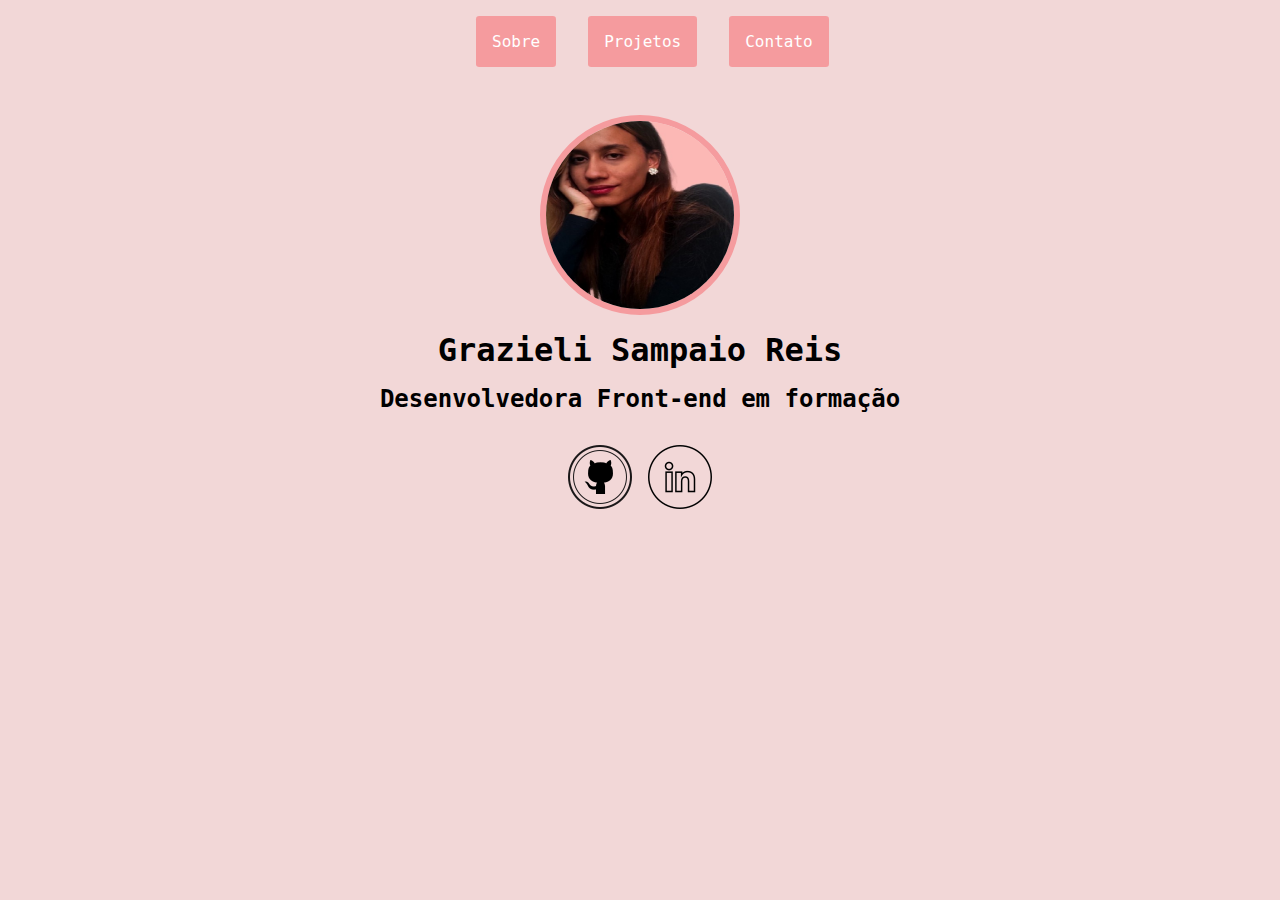
==== index.html @ 4bb28ace "portifolio-v1" ====
<!DOCTYPE html>
<html lang="pt-br">
<head>
    <meta charset="UTF-8">
    <meta name="viewport" content="width=device-width, initial-scale=1.0">
    <link rel="stylesheet" href="style.css">
    <title>Grazieli Sampaio Reis</title>
</head>
<body>
    <header class="menu-fixo">
      <nav class="menu">
        <ul>
            <li><a href="sobre.html">Sobre</a></li>
            <li><a href="projetos.html">Projetos</a></li>
            <li><a href="contato.html">Contato</a></li>
        </ul>
      </nav>
    </header>
      <div class="perfil">
        <img src="images/FotoDePerfil.jpg" alt="imagem de perfil" class="imagemPerfil">
        <h1 class="titulo">Grazieli Sampaio Reis</h1>
        <h2 class="subtitulo">Desenvolvedora Front-end em formação</h2>
      </div>
      <div class="iconsredes">
        <a href="https://github.com/GrazieliSampaioR" target="_blank"><img src="images/github-icon.png" alt="icone do github"></a>
        <a href="https://www.linkedin.com/in/grazieli-sampaio-reis/" target="_blank"><img src="images/linkedin-icon.png" alt="icone do linkdin"></a>
      </div>
</body>
</html>
---- style.css ----
*{
    padding: 0;
    margin:0;
    box-sizing: border-box;
    font-family: 'Roboto Mono', monospace;
    /* Fazer: 
    - melhorar background;
    - trocar a foto se possivel (s/prioridade)
    */
}
body{
    background-color: #f2d7d7;
}
.menu-fixo{
    display: flex;
    text-align: center;
    justify-content: center;
    justify-content:space-around;
    width: 100%;
    gap: 1em;
}
.menu{
    padding: 1em;
}
.menu ul li a{
    text-decoration: none;
    color: #ffffff;
    padding: 1em;
    width: 5em;
    height: 3em;
    border-radius:0.2em ;
    background-color: #f59b9e;
}
.menu ul{
    display: flex;
    align-items: center;
    width: 22.5em;
}
.menu li{
    display: inline-block;
    text-align: center;
    justify-content: center;
    list-style-type: none;
    padding: 1em;
}
.perfil{
    display: flex;
    align-items: center;
    justify-content: center;
    flex-direction: column;
    padding-top: 2em;
    gap: 1em;
}
.perfil img {
    width: 12.5em;
    height: 12.5em;
    border-radius: 50%;
    border: solid .4em #f59b9e;
}
.titulo, .subtitulo{
    text-align: center;
}
.iconsredes{
    display: flex;
    align-items: center;
    justify-content: center;
    padding-top: 2em;
    gap: 1em;
}
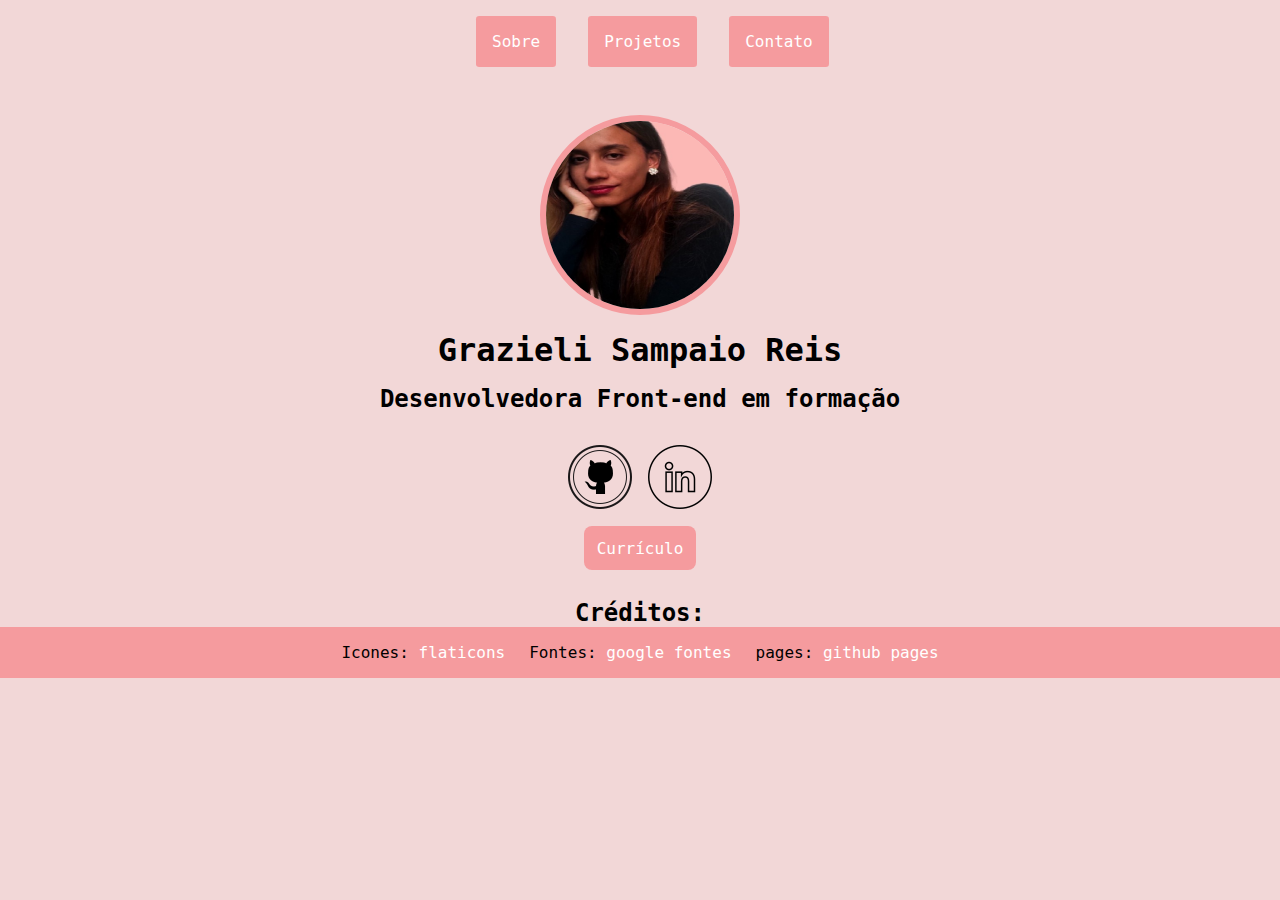
==== commit c8c93131: "att v1" ====
--- a/index.html
+++ b/index.html
@@ -6,24 +6,47 @@
     <link rel="stylesheet" href="style.css">
     <title>Grazieli Sampaio Reis</title>
 </head>
+<!-- Desenvolvimento feito como projeto final para o projeto Elas na tech 2023 com todas as exigências mínimas -->
 <body>
-    <header class="menu-fixo">
+  <!-- Area do menu fixo da página inicial que leva as páginas secundárias -->
+<header class="menu-fixo">
       <nav class="menu">
         <ul>
+          <!-- Lista para fazer link da pag. principal com as demais:
+               - página sobre mim;
+               - página com meus projetos;
+               - página com meus contatos.-->
             <li><a href="sobre.html">Sobre</a></li>
             <li><a href="projetos.html">Projetos</a></li>
             <li><a href="contato.html">Contato</a></li>
         </ul>
       </nav>
-    </header>
+</header>
+    <!-- Header contendo uma imagem de perfil selecionada do Linkedin e minhas principais redes profissionais -->
       <div class="perfil">
         <img src="images/FotoDePerfil.jpg" alt="imagem de perfil" class="imagemPerfil">
         <h1 class="titulo">Grazieli Sampaio Reis</h1>
         <h2 class="subtitulo">Desenvolvedora Front-end em formação</h2>
       </div>
       <div class="iconsredes">
+    <!-- Icones com links das redes sociais: -->
         <a href="https://github.com/GrazieliSampaioR" target="_blank"><img src="images/github-icon.png" alt="icone do github"></a>
         <a href="https://www.linkedin.com/in/grazieli-sampaio-reis/" target="_blank"><img src="images/linkedin-icon.png" alt="icone do linkdin"></a>
       </div>
+  <!-- Botão com link para currículo, o mesmo foi desenvolvido como projeto para o Elas na tech -->
+      <div class="curriculo">
+      <ul>
+        <li class="btn-curriculo"><a href="https://grazielisampaior.github.io/DesafioElasNaTech2/" target="_blank">Currículo</a></li>
+      </ul>
+      </div>
+  <!-- Rodapé de créditos exigido -->
+<footer class="rodape">
+      <h2>Créditos:</h2>
+      <div class="creditos">
+        <p>Icones: <a href="https://www.flaticon.com/" target="_blank">flaticons</a> </p>
+        <p>Fontes: <a href="https://fonts.google.com/" target="_blank">google fontes</a> </p>
+        <p>pages: <a href="https://pages.github.com/" target="_blank">github pages</a> </p>
+    </div>
+</footer>
 </body>
 </html>--- a/style.css
+++ b/style.css
@@ -1,3 +1,4 @@
+/* Formatações desejadas para toda página com resert css: */
 *{
     padding: 0;
     margin:0;
@@ -5,12 +6,13 @@
     font-family: 'Roboto Mono', monospace;
     /* Fazer: 
     - melhorar background;
-    - trocar a foto se possivel (s/prioridade)
     */
 }
+/* formatações do body inteiro: */
 body{
     background-color: #f2d7d7;
 }
+/* Menu fixo clicável c/ formatação neutra e simples */
 .menu-fixo{
     display: flex;
     text-align: center;
@@ -43,6 +45,7 @@
     list-style-type: none;
     padding: 1em;
 }
+/* Parte de estilização da imagem no padrão circular com borda sólida, titulo e subtitulo com nome e formação. */
 .perfil{
     display: flex;
     align-items: center;
@@ -60,6 +63,7 @@
 .titulo, .subtitulo{
     text-align: center;
 }
+/* Icone de redes sociais:*/
 .iconsredes{
     display: flex;
     align-items: center;
@@ -67,3 +71,53 @@
     padding-top: 2em;
     gap: 1em;
 }
+
+/* Botão que leva ao currículo desenvolvido para o projeto Elas na tech: */
+
+.curriculo{
+    display: flex;
+    align-items: center;
+    justify-content: center;
+    padding: 1.6em;
+}
+
+.btn-curriculo a {
+    text-decoration:none;
+    color: #ffffff;
+    padding: .8em;
+    width: 5em;
+    height: 3em;
+    border-radius: .5em;
+    background-color: #f59b9e;
+}
+
+.btn-curriculo li{
+    display: inline-block;
+    align-items: center;
+    justify-content: center;
+}
+
+.btn-curriculo {
+    list-style-type: none;
+}
+
+/* Estilização do rodapé com créditos exigido nos requisitos mínimos: */
+
+.rodape{
+    padding-top: 1em;
+    text-align: center;
+}
+
+.creditos{
+    display: flex;
+    justify-content: center;
+    text-align: center;
+    padding: 1em;
+    gap: 1.5em;
+    background-color: #f59b9e;
+}
+
+.creditos a{
+    color: #ffffff;
+    text-decoration: none;
+}